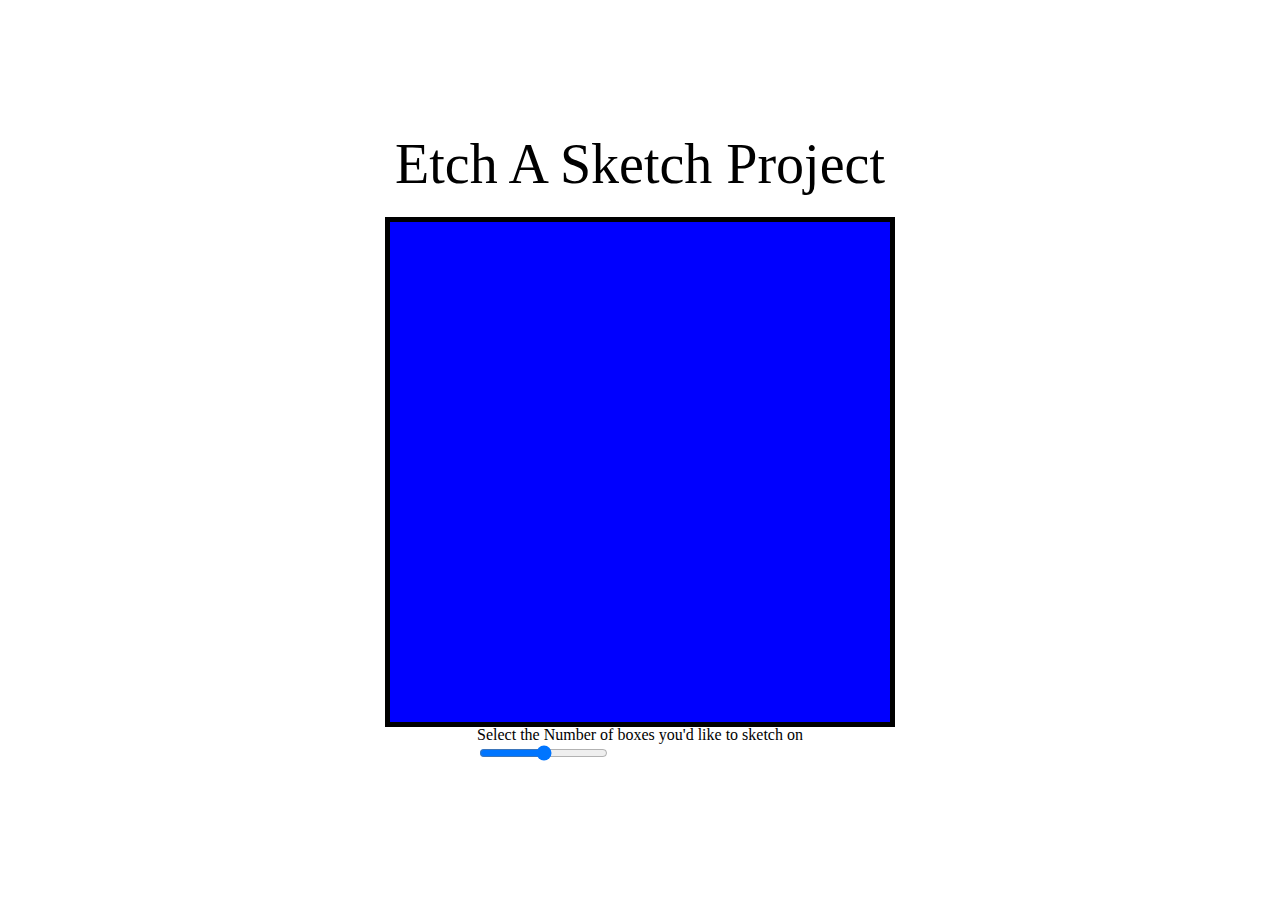
==== mainPage.HTML @ ade8b9b8 "Commit #1: First Commit: Base project has been completed. Created the initial board whose grid size " ====
<!--

    Author: Inderdeep Klotia
    Base HTML File: 

    V: 1.0: Key Edits
    -   Created a container to house other divs for the grid.


-->


<!-- Start of the HTML document -->
<!DOCTYPE html>

<html lang="en">



<!-- Header tag that will contain the document's meta data-->
<head>


    <!-- Character set for the game -->
    <meta charset="utf-8"/>
    <title>Etch A Sketch Project</title>

    <!-- Linking to the style sheet: -->
    <link rel="stylesheet" href="reset.css">
    <link rel="stylesheet" href="etchASketchStyles.css">


</head> <!-- End of head -->





<!-- Body tag contains the content for the webpage. -->
<body>


    <!-- Title of the Game -->
    <h1>
        Etch A Sketch Project
    </h1>

    <!-- A container to house all the other Divs: -->
    <div id="container">

    </div>

    <!-- Request the user to input a slider value: -->
    <div>
    
        <label for="userSlider">Select the Number of boxes you'd like to sketch on  <br></label>

        <!-- 
            Create the input slider for the user: 
                - oninput="this.nextElementSibling.value = this.value";
                - This returns the next element immediately following the current specified element. Thus, output is automatically selected.
                    Next, you set the value of output equal to the value currently selected by the user.
        -->
        <input type="range" id="userSlider"  min="3" max="100" step="1" oninput="this.nextElementSibling.value = this.value"
            onChange = "displayOutputValue (this.value)" >
        

            <!-- Display the Value that the user has currently selected: -->
            <output></output>

            
    </div>



    <!-- Start of JavaScript -->
    <script src="etchASketchScripts.js"> 
    </script> <!-- End of Javascript --> 


</body> <!-- End of body -->







</html> <!-- End of HTML Document -->
---- etchASketchStyles.css ----
/*

Author: Inderdeep Klotia
CSS: Houses all of the project styles

Current Version: V: 1.0
Date: Friday, November 13, 2020

*/

/*
    root is the outer-most element. Define variables to dyamically edit them with JS.
*/
:root 
{

    --numberOfRepititions: 0;
}

body 
{
  
    /*
    Flexbox allows for easy manipulation of elements. Make the body a flexbox container so child elements are easily
    arranged on the screen as desired.
    */
    display: flex;
    
    /* Standard flex object placement. */
    flex-direction: column;
    
    /* center all elements: */
    justify-content: center;
    align-items: center;

    /* Make the body equal to the entirety of the viewport. */
    min-height: 100vh;
}


/*  
    Create the grid container and set it to display as a inline block element. 
    Will house all the other divs. 

    */
#container
{
    /* Sets the height and width of the container element. */
    height: 500px;
    width: 500px;

    /* Sets it to display as a CSS Grid (allowing you to use CSS Grid methods) */
    display: grid;



    /* Using fractions makes sure that it always automatically adjusts itself to the viewport size. */
    grid-template-columns: repeat(var(--numberOfRepititions), 1fr);
    grid-template-rows: repeat(var(--numberOfRepititions), 1fr);
   
    background-color: blue;
    border: 5px solid black;
}

/* Styles the new grids being created. Child of gridContainer. */
.newGrids
{

    background-color: red;

    border: 1px solid #ddd;


}

/* Center title & style */
h1
{
    text-align: center;
    font-size: 3.5em;
    padding-bottom: 25px;
}
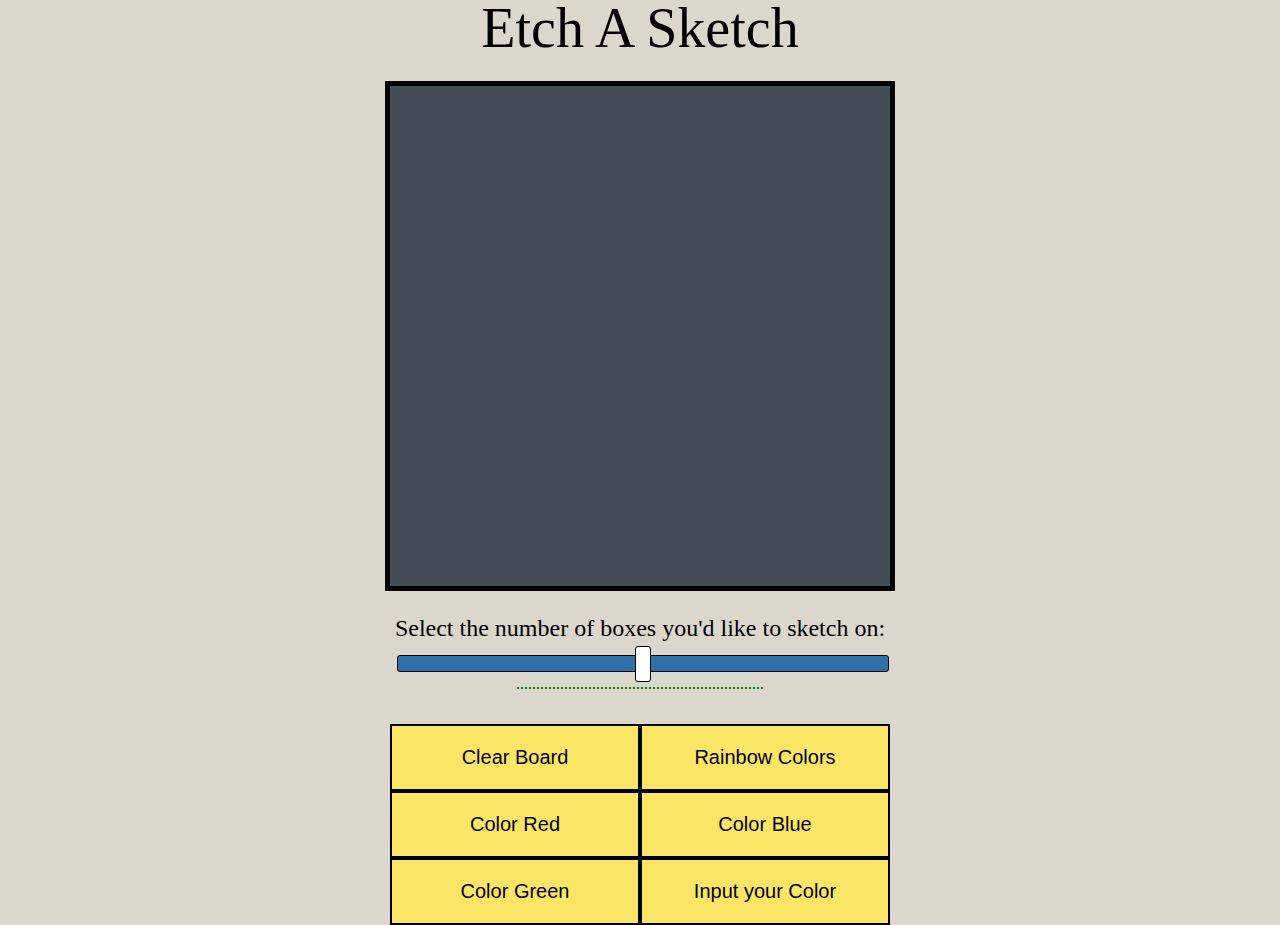
==== commit 2c33f7d7: "Added functions for clearing board & hover color change functionality. Styles have been significnatl" ====
--- a/mainPage.HTML
+++ b/mainPage.HTML
@@ -3,8 +3,15 @@
     Author: Inderdeep Klotia
     Base HTML File: 
 
+    Current Version: 3.0
+
+    V: 2.0: Key Edits
+    -   Added buttons and additional input styling (output & output styling)
+
+
     V: 1.0: Key Edits
     -   Created a container to house other divs for the grid.
+    -   Input slider allows the user to set a value that will determine the number of grids
 
 
 -->
@@ -42,18 +49,20 @@
 
     <!-- Title of the Game -->
     <h1>
-        Etch A Sketch Project
+        Etch A Sketch
     </h1>
 
+
+
     <!-- A container to house all the other Divs: -->
-    <div id="container">
+    <div id="container"> </div>
 
-    </div>
+
 
     <!-- Request the user to input a slider value: -->
     <div>
     
-        <label for="userSlider">Select the Number of boxes you'd like to sketch on  <br></label>
+        <label id="gridUserRequestText" for="userSlider">Select the number of boxes you'd like to sketch on:  <br></label>
 
         <!-- 
             Create the input slider for the user: 
@@ -61,15 +70,41 @@
                 - This returns the next element immediately following the current specified element. Thus, output is automatically selected.
                     Next, you set the value of output equal to the value currently selected by the user.
         -->
-        <input type="range" id="userSlider"  min="3" max="100" step="1" oninput="this.nextElementSibling.value = this.value"
+        <input type="range" id="userSlider"  min="2" max="20" step="1" oninput="userOutputText.value = this.value"
             onChange = "displayOutputValue (this.value)" >
         
 
             <!-- Display the Value that the user has currently selected: -->
-            <output></output>
+            <div id="outputNumberDiv">
+                <output id="userOutputText"></output>
+            </div>
+            
+            <!-- A seperate div for the border - required for centering: -->
+            <div id="outputBorderDiv"></div>
 
-            
+ 
+    </div> <!-- End of input slider div: -->
+
+
+
+    <!-- A div to house the buttons the user can click to edit the board's functionality: -->
+    <div id="buttonsDiv">
+
+        <button class="functionalityButtons" type="button" onclick="clearBoard()">Clear Board</button>
+        <button class="functionalityButtons" type="button" onclick="clearBoard()">Rainbow Colors</button>
+        <button class="functionalityButtons" type="button" onclick="userRequestRed()">Color Red</button>
+        <button class="functionalityButtons" type="button" onclick="userRequestBlue()">Color Blue</button>
+        <button class="functionalityButtons" type="button" onclick="clearBoard()">Color Green</button>
+        <button class="functionalityButtons" type="button" onclick="clearBoard()">Input your Color</button>
+
+
+
+
     </div>
+
+
+
+
 
 
 
--- a/etchASketchStyles.css
+++ b/etchASketchStyles.css
@@ -1,28 +1,51 @@
 /*
 
 Author: Inderdeep Klotia
-CSS: Houses all of the project styles
-
-Current Version: V: 1.0
-Date: Friday, November 13, 2020
-
-*/
+
+
+Current Version: V: 3.0
+
+V 2.0: Key Edits
+    -   Significantly styled user slider and button elements
+
+
+V 1.0: Key Edits
+    -   Body utilizing CSS flexbox to arrange elements 
+    -   Container dynamically creating grids
+    -   Child divs all appropriately styled
+    -   Minor text styling
+
+
+
+*/
+
+
+
 
 /*
     root is the outer-most element. Define variables to dyamically edit them with JS.
 */
+
 :root 
 {
 
+    /* User inputted number of grids define the number of reptitions the grid will have. */
     --numberOfRepititions: 0;
-}
+
+
+    /* Variable that houses what color to currently use for the background of the grid */
+    --userSelectedBackgroundColor:  rgb(139, 40, 41);
+
+}
+
+
 
 body 
 {
-  
+
     /*
-    Flexbox allows for easy manipulation of elements. Make the body a flexbox container so child elements are easily
-    arranged on the screen as desired.
+        Flexbox allows for easy manipulation of elements. Make the body a flexbox container so child elements 
+        are easily arranged on the screen as desired.
     */
     display: flex;
     
@@ -35,19 +58,26 @@
 
     /* Make the body equal to the entirety of the viewport. */
     min-height: 100vh;
-}
+
+    background-color: rgb(219, 215, 205);
+
+}
+
 
 
 /*  
     Create the grid container and set it to display as a inline block element. 
     Will house all the other divs. 
-
-    */
+*/
+
 #container
 {
+
     /* Sets the height and width of the container element. */
     height: 500px;
     width: 500px;
+    
+
 
     /* Sets it to display as a CSS Grid (allowing you to use CSS Grid methods) */
     display: grid;
@@ -58,27 +88,189 @@
     grid-template-columns: repeat(var(--numberOfRepititions), 1fr);
     grid-template-rows: repeat(var(--numberOfRepititions), 1fr);
    
-    background-color: blue;
+    background-color: rgb(68, 76, 87);
     border: 5px solid black;
-}
-
-/* Styles the new grids being created. Child of gridContainer. */
+
+    /* Padding below for text */
+    margin-bottom: 25px;
+
+}
+
+
+
+/* 
+    Styles the new grids being created. Child of gridContainer. 
+*/
+
 .newGrids
 {
 
-    background-color: red;
+    background-color: rgb(68, 76, 87);
 
     border: 1px solid #ddd;
 
-
-}
-
-/* Center title & style */
+}
+
+
+
+
+
+
+/* 
+    Center title & style 
+*/
+
 h1
 {
+
     text-align: center;
     font-size: 3.5em;
     padding-bottom: 25px;
-}
-
-
+
+}
+
+
+
+/* 
+    Style the grid user request text: 
+*/
+
+#gridUserRequestText
+{
+
+    font-size: 1.5em;
+
+}
+
+
+
+/* 
+    Style the user output slider: 
+*/
+
+#userSlider
+{
+
+    /* Remove standard styles:*/
+    -webkit-appearance: none;
+    height: 15px;
+    width: 100%;
+    margin-top: 15px;
+
+    background: #3071a9;
+    border-radius: 3px;
+    border: 1px solid black;
+
+    /* Space for text */
+    margin-bottom: 15px;
+
+}
+
+
+
+/* 
+    Select the thumb of the slider: 
+*/
+
+#userSlider::-webkit-slider-thumb
+{
+
+    -webkit-appearance: none;
+    width: 16px;
+    height: 36px;
+    background: #feffff;
+    border: 1px solid black;
+    border-radius: 3px;
+    cursor: pointer;
+   
+}
+
+
+
+/* 
+    Output number styles 
+*/
+
+#outputNumberDiv
+{
+    text-align: center;
+    font-size: 1.5em;
+    width: 100%; 
+
+}
+
+
+
+/* 
+    Styles the bottom border for the output numerical value: 
+*/
+
+#outputBorderDiv
+{
+
+    text-align: center;
+    justify-content: center;
+
+    /* Make the border 50% of the total div length: */
+    width: 50%;
+    align-content: center;
+    border-bottom: 2px dotted green;
+    
+    /* Need to shift to the right by 25% to center the border immediately below the number: */
+    margin-left: 25%;
+
+}
+
+
+
+/*
+    Buttons div. Setting the width to be in line with the rest of the elements.
+    Other basic stylistic edits for better viewing and alignment.
+*/
+
+#buttonsDiv
+{
+
+    width: 500px;
+    padding-top: 35px;
+
+    /* Sets it to display as a CSS Grid (allowing you to use CSS Grid methods) */
+    display: grid;
+
+    /* Functionality buttons. Set to 3 per line. */
+    grid-template-columns: 1fr 1fr;
+    
+}
+
+/*
+    Functionality buttons styled modern.
+*/
+
+.functionalityButtons
+{
+    /* Enlarges the button by adding padding. */
+    padding: 1em 1.5em;
+
+    font-size: 20px;
+
+    background-color: rgb(251, 229, 103);
+    border: 0.1em solid black;
+}
+
+.functionalityButtons:hover
+{
+    color: white;
+    background-color: rgb(68, 76, 87);
+    cursor: pointer;
+}
+
+
+
+/*
+    On hover the class below will be added and the color will be changed based on the user selection:
+*/
+
+.userColorSelection 
+{
+    background-color: var(--userSelectedBackgroundColor);
+}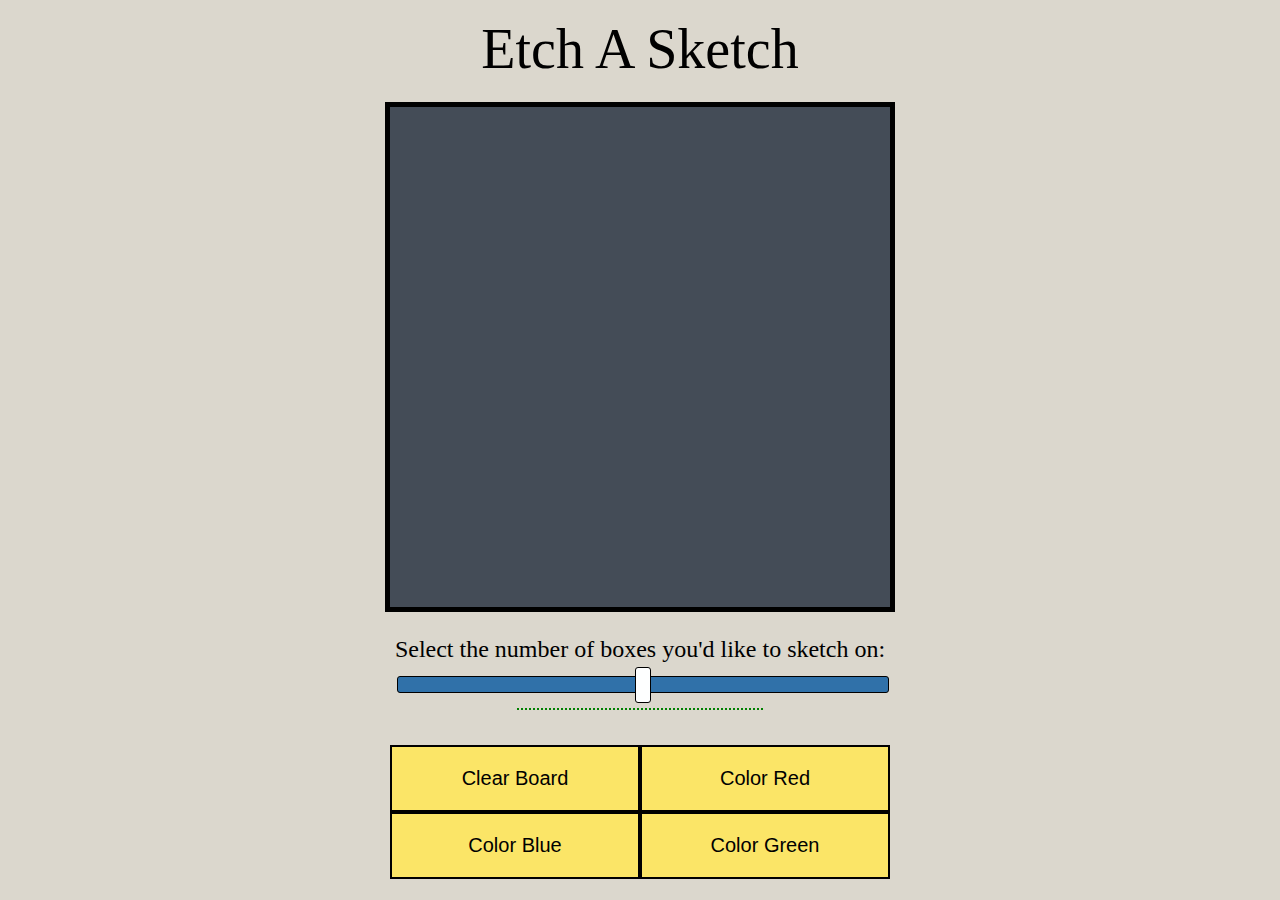
==== commit 42682cdc: "Finishing remaining button functionality" ====
--- a/mainPage.HTML
+++ b/mainPage.HTML
@@ -91,11 +91,9 @@
     <div id="buttonsDiv">
 
         <button class="functionalityButtons" type="button" onclick="clearBoard()">Clear Board</button>
-        <button class="functionalityButtons" type="button" onclick="clearBoard()">Rainbow Colors</button>
         <button class="functionalityButtons" type="button" onclick="userRequestRed()">Color Red</button>
         <button class="functionalityButtons" type="button" onclick="userRequestBlue()">Color Blue</button>
-        <button class="functionalityButtons" type="button" onclick="clearBoard()">Color Green</button>
-        <button class="functionalityButtons" type="button" onclick="clearBoard()">Input your Color</button>
+        <button class="functionalityButtons" type="button" onclick="userRequestGreen()">Color Green</button>
 
 
 
